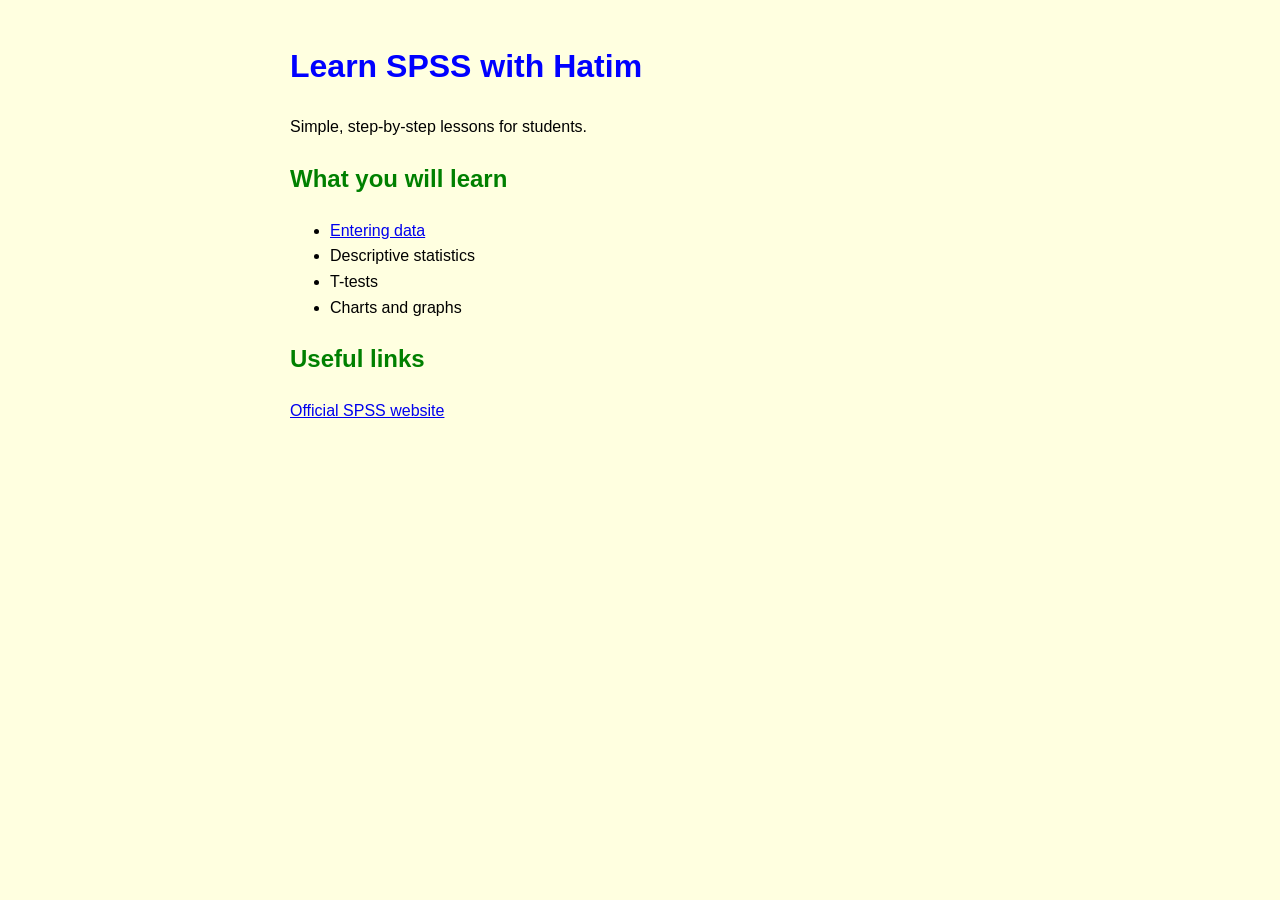
==== index.html @ 954d0639 "Add files via upload" ====
<!DOCTYPE html>
<html>
<head>
  <title>Learn SPSS with Hatim</title>
  <link rel="stylesheet" href="style.css">
</head>
<body>
  <h1>Learn SPSS with Hatim</h1>
  <p>Simple, step-by-step lessons for students.</p>

  <h2>What you will learn</h2>
  <ul>
    <li><a href="lesson1.html">Entering data</a></li>
    <li>Descriptive statistics</li>
    <li>T-tests</li>
    <li>Charts and graphs</li>
  </ul>

  <h2>Useful links</h2>
  <p><a href="https://www.ibm.com/products/spss-statistics" target="_blank">Official SPSS website</a></p>
</body>
</html>
---- style.css ----
body {
  background-color: lightyellow;
  font-family: Arial, sans-serif;
  max-width: 700px;
  margin: 0 auto;
  padding: 20px;
  line-height: 1.6;
}

h1 { color: blue; }
h2 { color: green; }

img {
  max-width: 100%;
  border: 1px solid #ccc;
}

table {
  border-collapse: collapse;
  margin: 15px 0;
  background-color: white;
}

th, td {
  border: 1px solid #999;
  padding: 8px 14px;
  text-align: center;
}

th {
  background-color: #d9ead3;
}

.tip {
  background-color: #e8f4ff;
  border-left: 5px solid blue;
  padding: 10px 15px;
  margin: 15px 0;
}
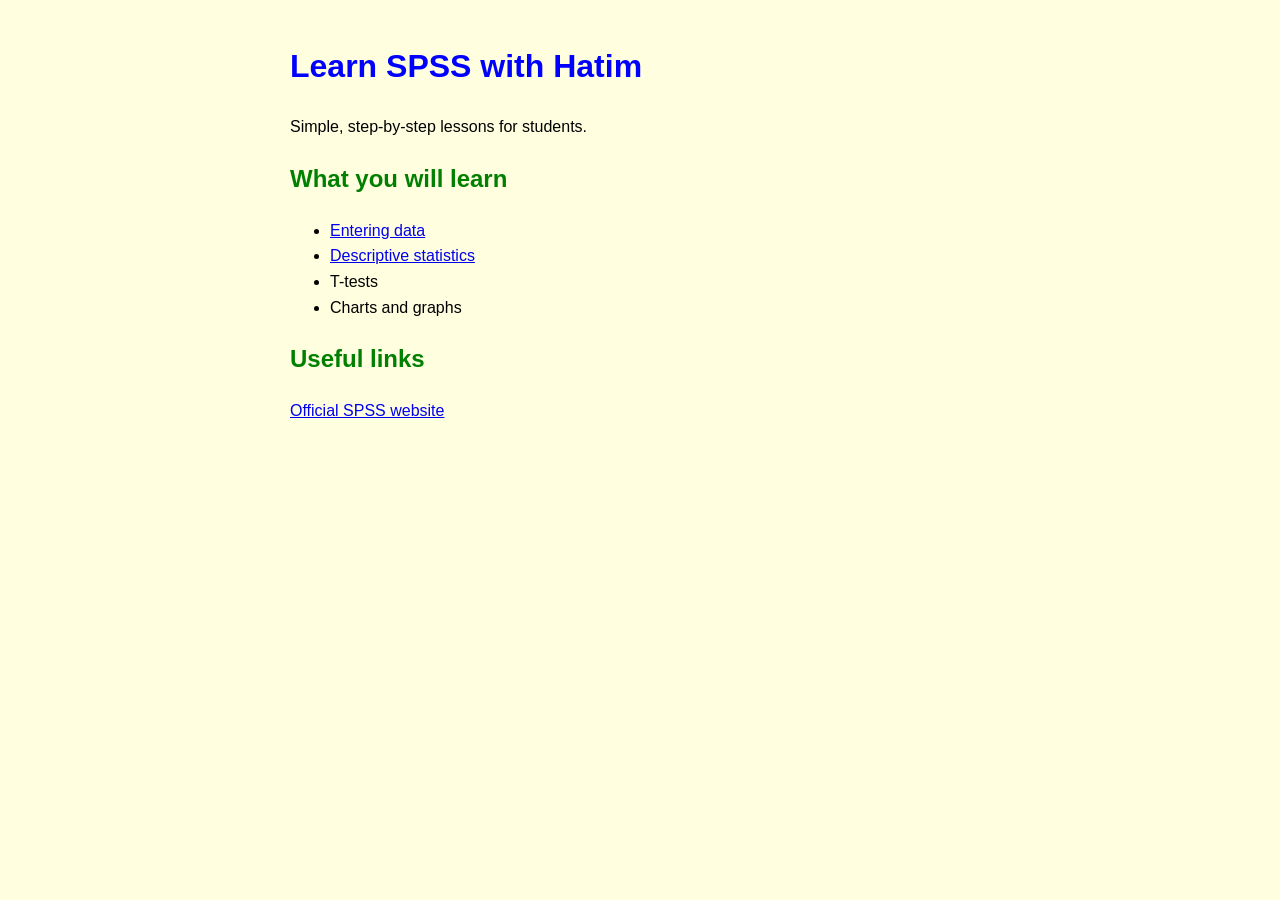
==== commit 68f307e6: "Add files via upload" ====
--- a/index.html
+++ b/index.html
@@ -11,7 +11,7 @@
   <h2>What you will learn</h2>
   <ul>
     <li><a href="lesson1.html">Entering data</a></li>
-    <li>Descriptive statistics</li>
+    <li><a href="lesson2.html">Descriptive statistics</a></li>
     <li>T-tests</li>
     <li>Charts and graphs</li>
   </ul>
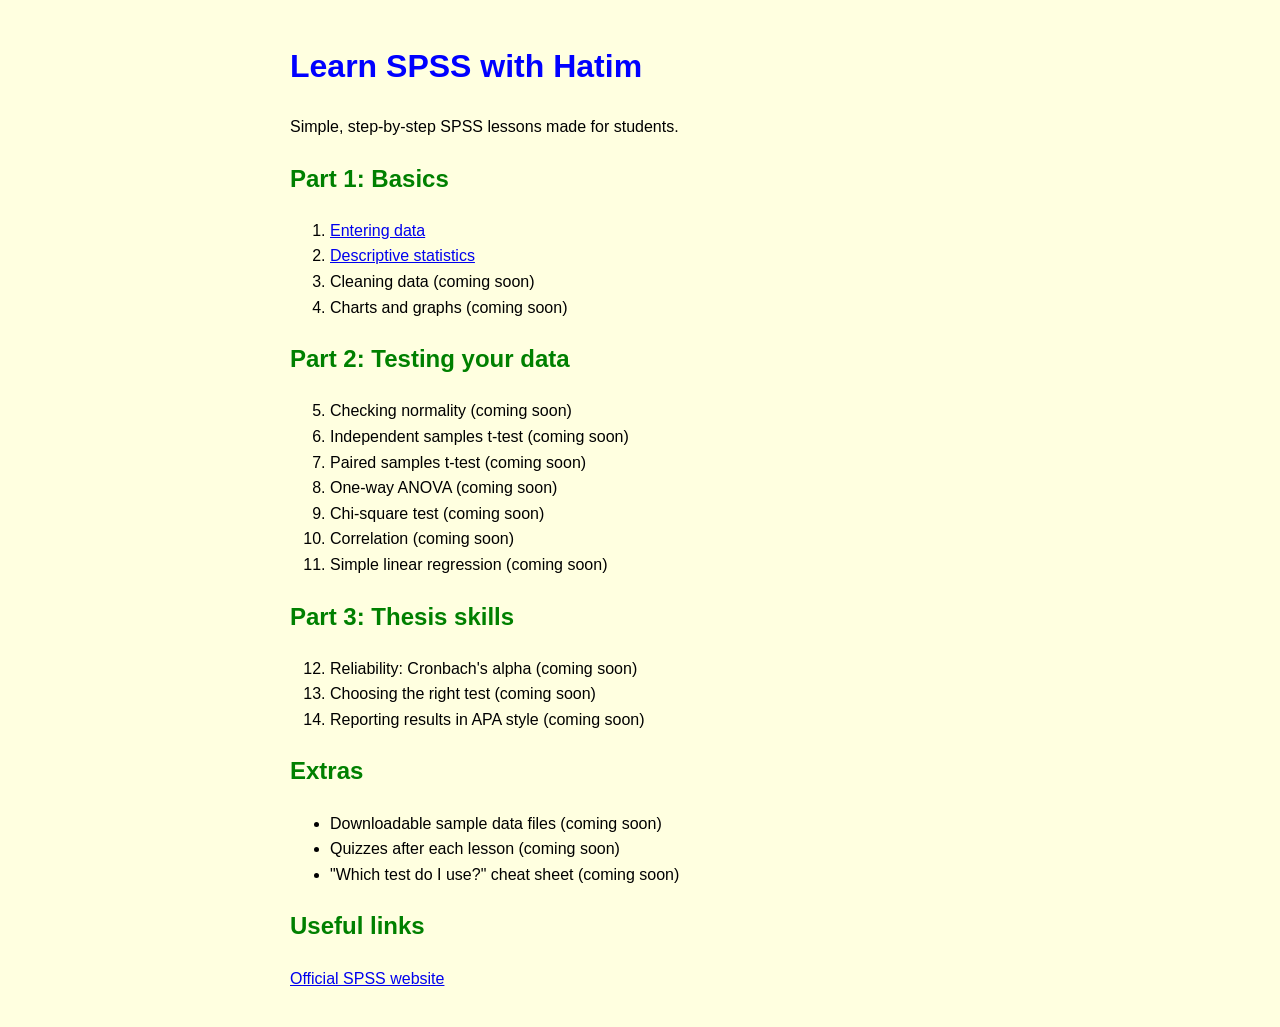
==== commit 0cbcf31f: "Add files via upload" ====
--- a/index.html
+++ b/index.html
@@ -6,14 +6,39 @@
 </head>
 <body>
   <h1>Learn SPSS with Hatim</h1>
-  <p>Simple, step-by-step lessons for students.</p>
+  <p>Simple, step-by-step SPSS lessons made for students.</p>
 
-  <h2>What you will learn</h2>
-  <ul>
+  <h2>Part 1: Basics</h2>
+  <ol>
     <li><a href="lesson1.html">Entering data</a></li>
     <li><a href="lesson2.html">Descriptive statistics</a></li>
-    <li>T-tests</li>
-    <li>Charts and graphs</li>
+    <li>Cleaning data (coming soon)</li>
+    <li>Charts and graphs (coming soon)</li>
+  </ol>
+
+  <h2>Part 2: Testing your data</h2>
+  <ol start="5">
+    <li>Checking normality (coming soon)</li>
+    <li>Independent samples t-test (coming soon)</li>
+    <li>Paired samples t-test (coming soon)</li>
+    <li>One-way ANOVA (coming soon)</li>
+    <li>Chi-square test (coming soon)</li>
+    <li>Correlation (coming soon)</li>
+    <li>Simple linear regression (coming soon)</li>
+  </ol>
+
+  <h2>Part 3: Thesis skills</h2>
+  <ol start="12">
+    <li>Reliability: Cronbach's alpha (coming soon)</li>
+    <li>Choosing the right test (coming soon)</li>
+    <li>Reporting results in APA style (coming soon)</li>
+  </ol>
+
+  <h2>Extras</h2>
+  <ul>
+    <li>Downloadable sample data files (coming soon)</li>
+    <li>Quizzes after each lesson (coming soon)</li>
+    <li>"Which test do I use?" cheat sheet (coming soon)</li>
   </ul>
 
   <h2>Useful links</h2>
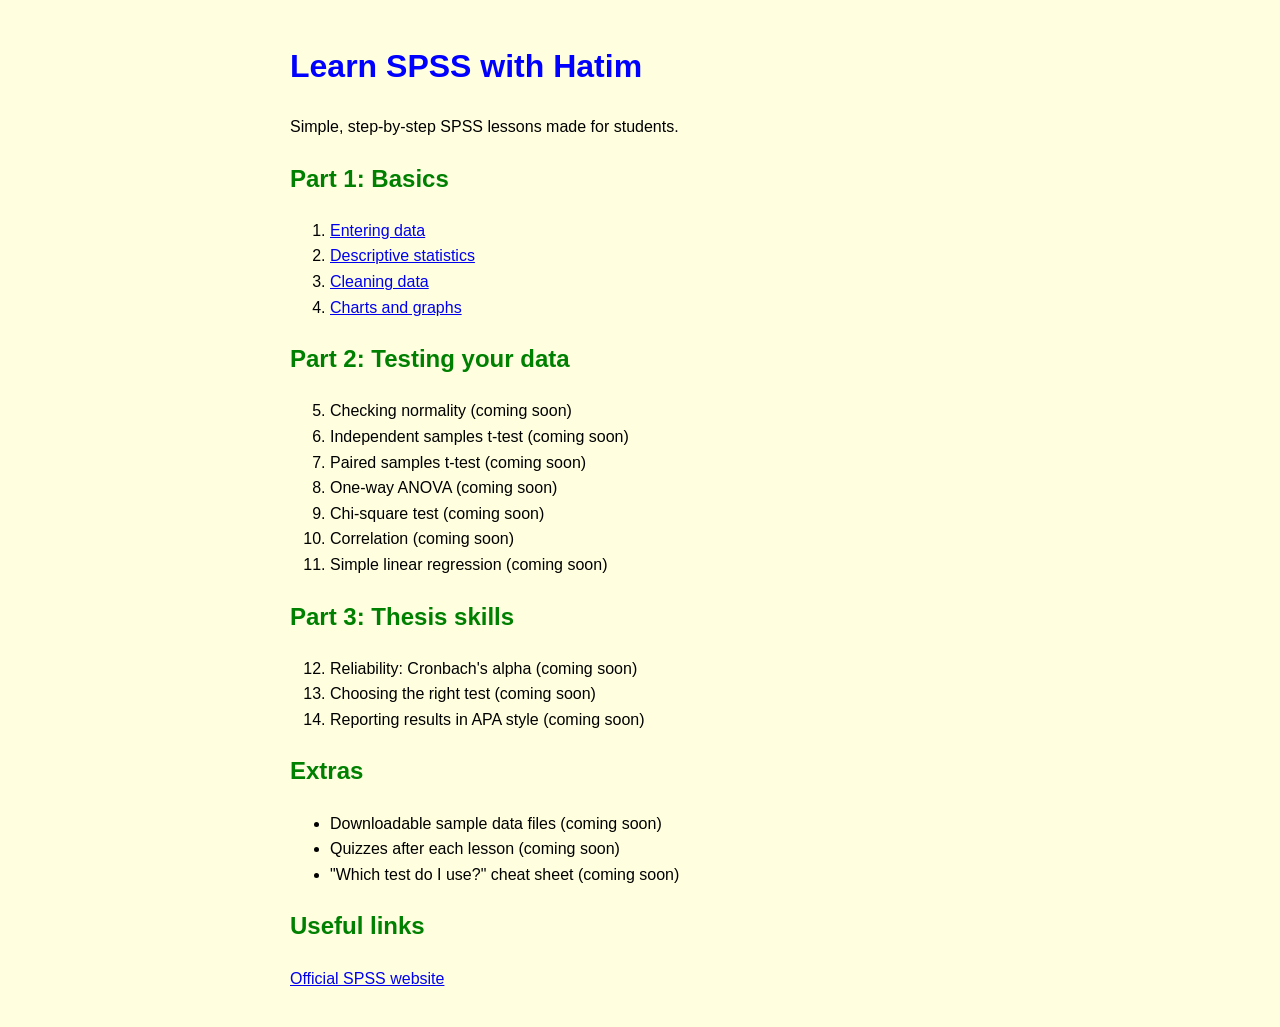
==== commit 47020350: "Add files via upload" ====
--- a/index.html
+++ b/index.html
@@ -12,8 +12,8 @@
   <ol>
     <li><a href="lesson1.html">Entering data</a></li>
     <li><a href="lesson2.html">Descriptive statistics</a></li>
-    <li>Cleaning data (coming soon)</li>
-    <li>Charts and graphs (coming soon)</li>
+    <li><a href="lesson3.html">Cleaning data</a></li>
+    <li><a href="lesson4.html">Charts and graphs</a></li>
   </ol>
 
   <h2>Part 2: Testing your data</h2>
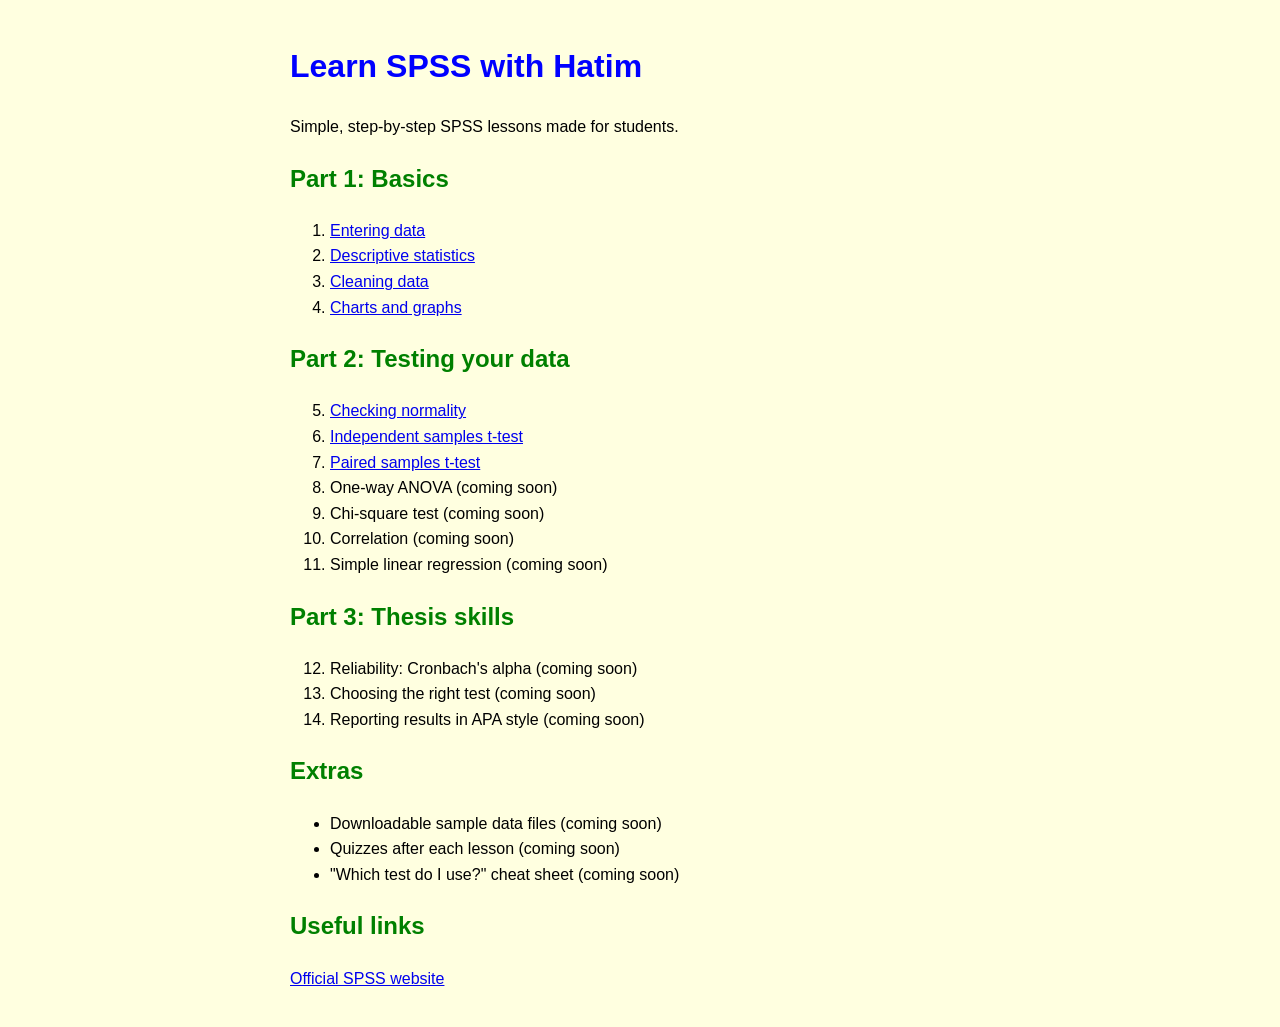
==== commit 043b48fd: "Add files via upload" ====
--- a/index.html
+++ b/index.html
@@ -18,9 +18,9 @@
 
   <h2>Part 2: Testing your data</h2>
   <ol start="5">
-    <li>Checking normality (coming soon)</li>
-    <li>Independent samples t-test (coming soon)</li>
-    <li>Paired samples t-test (coming soon)</li>
+    <li><a href="lesson5.html">Checking normality</a></li>
+    <li><a href="lesson6.html">Independent samples t-test</a></>
+    <li><a href="lesson7.html">Paired samples t-test</a></>
     <li>One-way ANOVA (coming soon)</li>
     <li>Chi-square test (coming soon)</li>
     <li>Correlation (coming soon)</li>
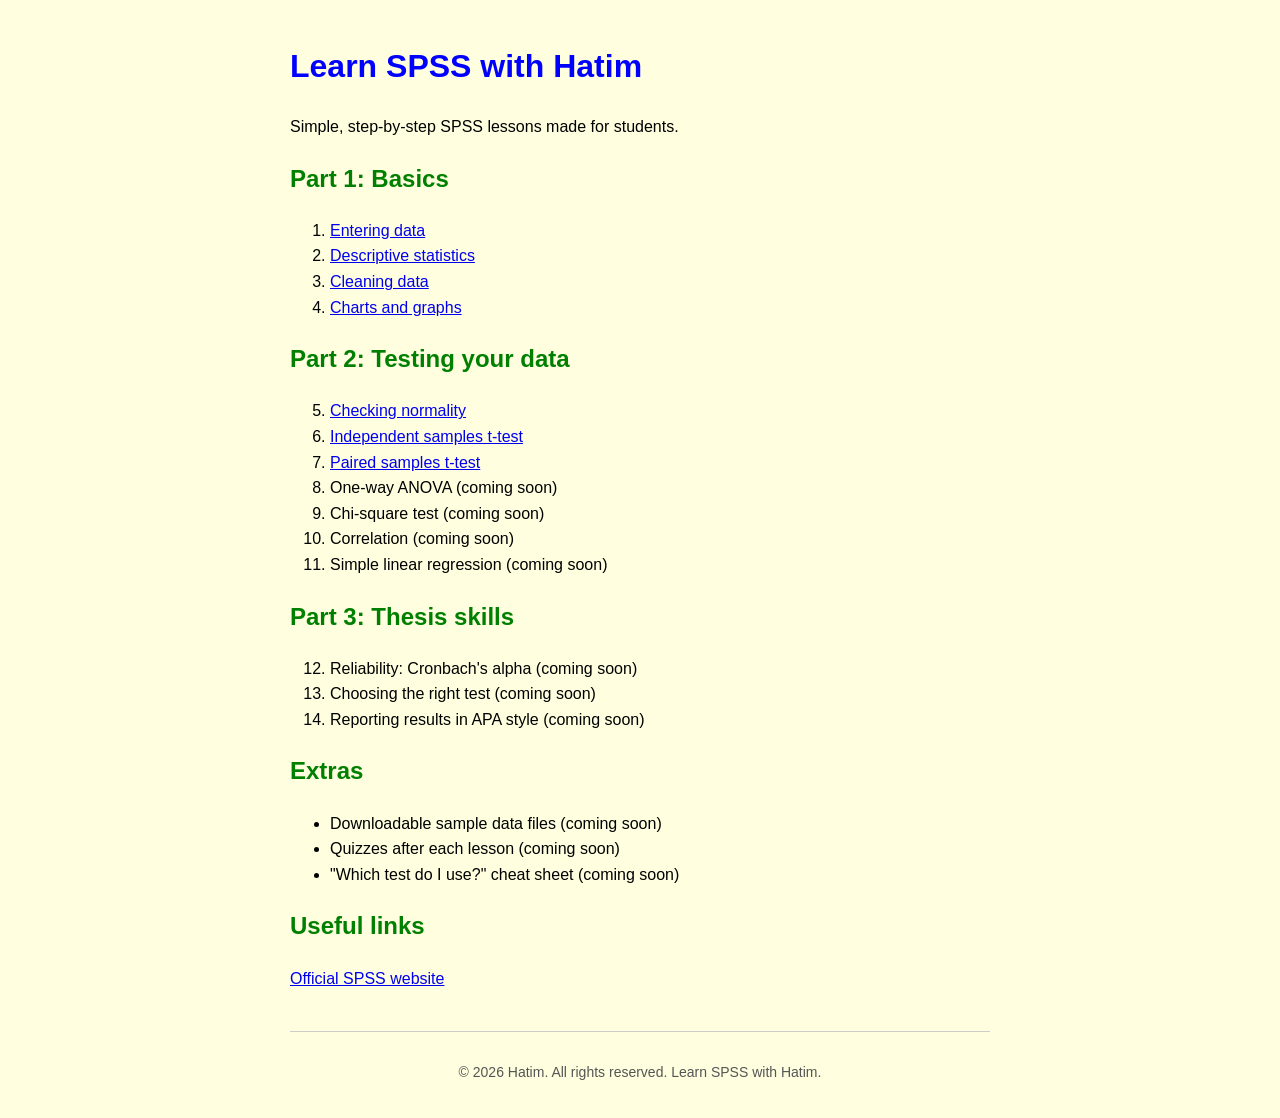
==== commit f04217f7: "Add files via upload" ====
--- a/index.html
+++ b/index.html
@@ -43,5 +43,8 @@
 
   <h2>Useful links</h2>
   <p><a href="https://www.ibm.com/products/spss-statistics" target="_blank">Official SPSS website</a></p>
+  <footer>
+  <p>© 2026 Hatim. All rights reserved. Learn SPSS with Hatim.</p>
+</footer>
 </body>
 </html>
--- a/style.css
+++ b/style.css
@@ -36,4 +36,12 @@
   border-left: 5px solid blue;
   padding: 10px 15px;
   margin: 15px 0;
+}
+footer {
+  margin-top: 40px;
+  padding-top: 15px;
+  border-top: 1px solid #ccc;
+  text-align: center;
+  font-size: 14px;
+  color: #555;
 }
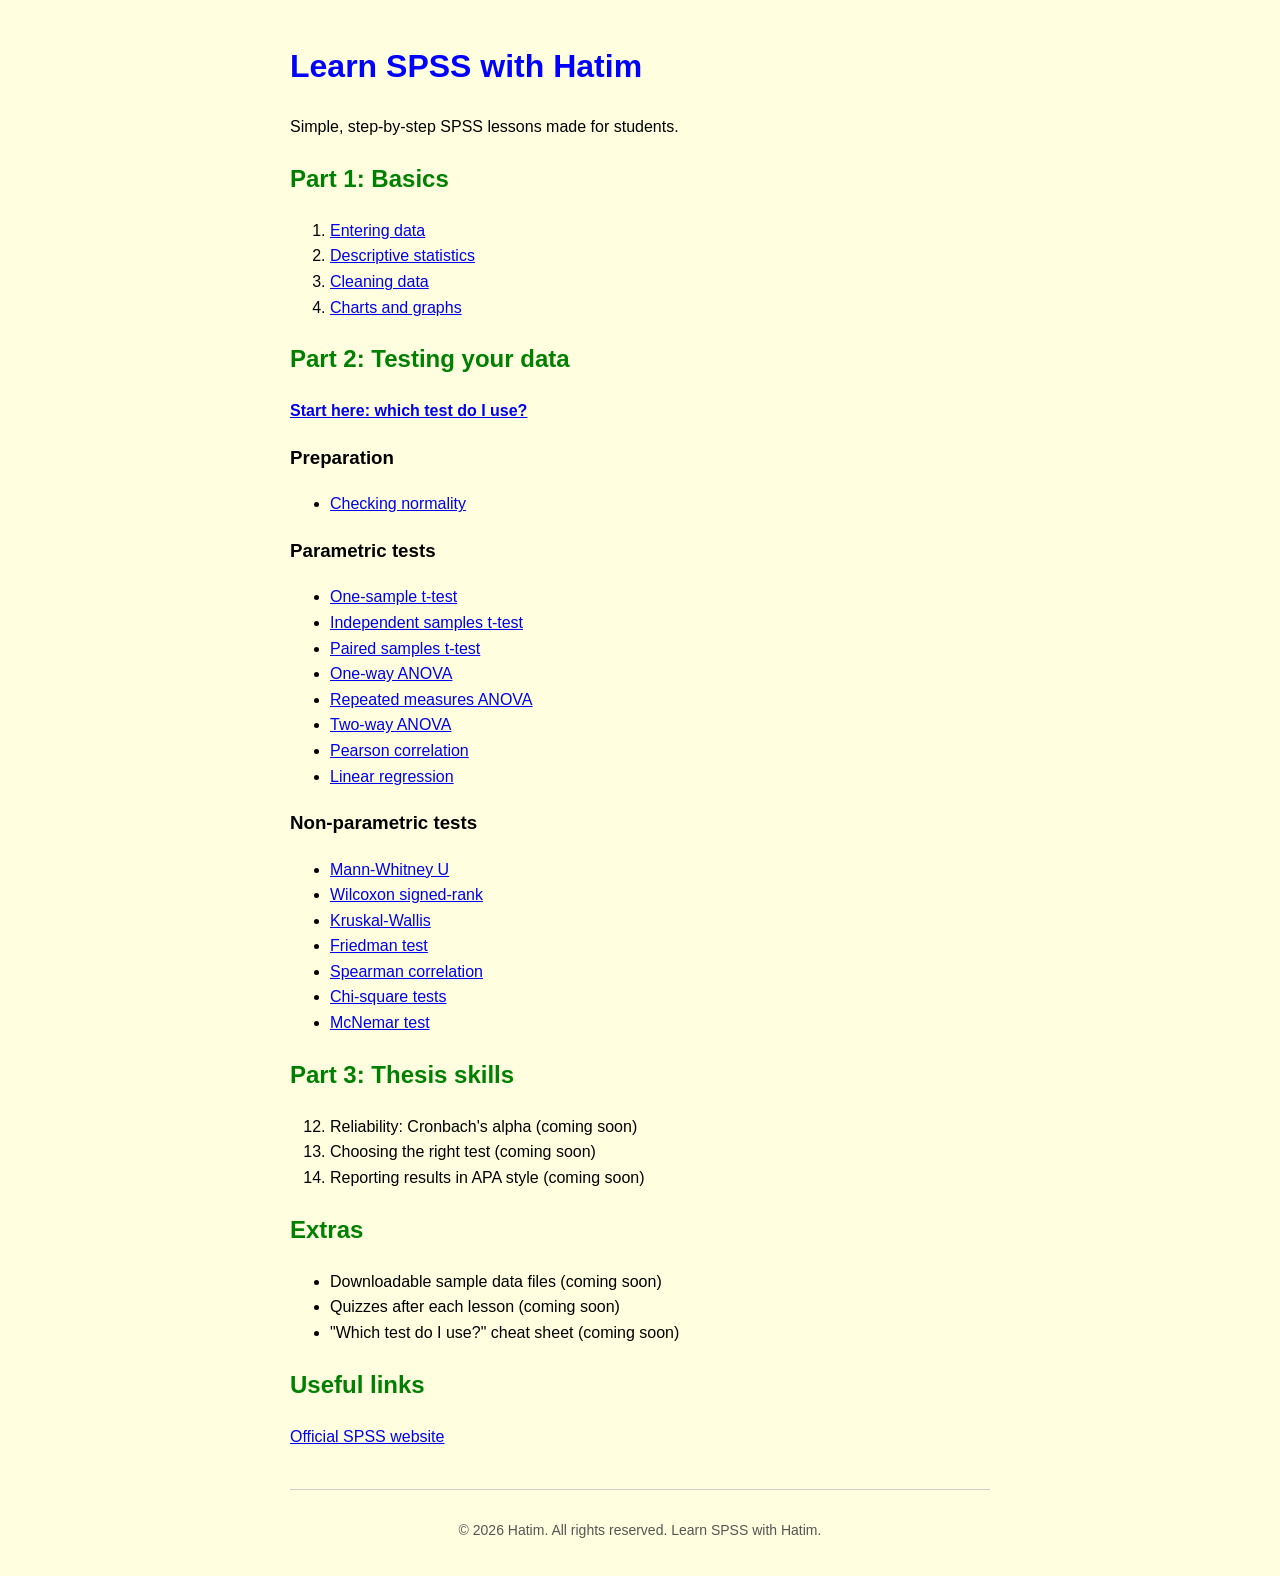
==== commit 478bb05c: "Add files via upload" ====
--- a/index.html
+++ b/index.html
@@ -16,16 +16,36 @@
     <li><a href="lesson4.html">Charts and graphs</a></li>
   </ol>
 
-  <h2>Part 2: Testing your data</h2>
-  <ol start="5">
+   <h2>Part 2: Testing your data</h2>
+  <p><a href="part2.html"><strong>Start here: which test do I use?</strong></a></p>
+
+  <h3>Preparation</h3>
+  <ul>
     <li><a href="lesson5.html">Checking normality</a></li>
-    <li><a href="lesson6.html">Independent samples t-test</a></>
-    <li><a href="lesson7.html">Paired samples t-test</a></>
-    <li>One-way ANOVA (coming soon)</li>
-    <li>Chi-square test (coming soon)</li>
-    <li>Correlation (coming soon)</li>
-    <li>Simple linear regression (coming soon)</li>
-  </ol>
+  </ul>
+
+  <h3>Parametric tests</h3>
+  <ul>
+    <li><a href="part2.html#one-sample">One-sample t-test</a></li>
+    <li><a href="lesson6.html">Independent samples t-test</a></li>
+    <li><a href="lesson7.html">Paired samples t-test</a></li>
+    <li><a href="part2.html#anova">One-way ANOVA</a></li>
+    <li><a href="part2.html#rm-anova">Repeated measures ANOVA</a></li>
+    <li><a href="part2.html#two-way">Two-way ANOVA</a></li>
+    <li><a href="part2.html#pearson">Pearson correlation</a></li>
+    <li><a href="part2.html#regression">Linear regression</a></li>
+  </ul>
+
+  <h3>Non-parametric tests</h3>
+  <ul>
+    <li><a href="part2.html#mann-whitney">Mann-Whitney U</a></li>
+    <li><a href="part2.html#wilcoxon">Wilcoxon signed-rank</a></li>
+    <li><a href="part2.html#kruskal">Kruskal-Wallis</a></li>
+    <li><a href="part2.html#friedman">Friedman test</a></li>
+    <li><a href="part2.html#spearman">Spearman correlation</a></li>
+    <li><a href="part2.html#chi-square">Chi-square tests</a></li>
+    <li><a href="part2.html#mcnemar">McNemar test</a></li>
+  </ul>
 
   <h2>Part 3: Thesis skills</h2>
   <ol start="12">
